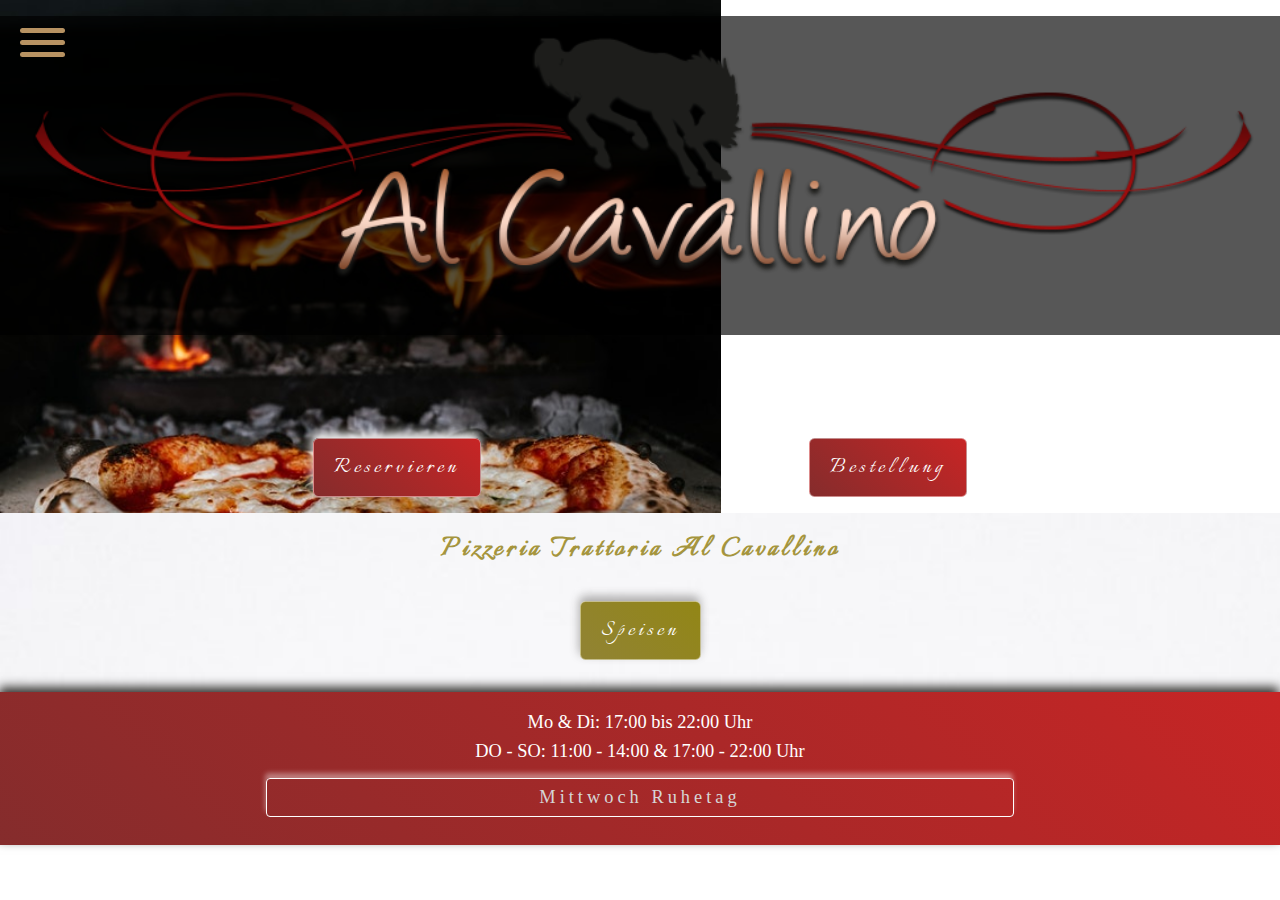
==== index.html @ 7fcdd75b "mobilnumber" ====
<!DOCTYPE html>
<html lang="en">
    <head>
        <meta charset="UTF-8" />
        <meta http-equiv="X-UA-Compatible" content="IE=edge" />
        <meta name="viewport" content="width=device-width, initial-scale=1.0" />

        <link rel="stylesheet" href="css/style.css" />
        <link rel="preconnect" href="https://fonts.googleapis.com" />
        <link rel="preconnect" href="https://fonts.gstatic.com" crossorigin />
        <link
            href="https://fonts.googleapis.com/css2?family=Italianno&display=swap"
            rel="stylesheet"
        />
        <link rel="preconnect" href="https://fonts.googleapis.com" />
        <link rel="preconnect" href="https://fonts.gstatic.com" crossorigin />
        <link
            href="https://fonts.googleapis.com/css2?family=Playfair+Display&display=swap"
            rel="stylesheet"
        />

        <title>Pizzeria Trattoria Al Cavallino</title>
    </head>
    <body>
        <div id="container">
            <header>
                <img id="logo" src="img/logo.png" alt="Company Logo" />
                <div id="menu">
                    <div id="menu-bar" onclick="menuOnClick()">
                        <div id="bar1" class="bar"></div>
                        <div id="bar2" class="bar"></div>
                        <div id="bar3" class="bar"></div>
                    </div>
                    <nav class="nav" id="nav">
                        <ul>
                            <li><a href="#">Pizzeria</a></li>
                            <li><a href="#foodMenu">Speisen</a></li>
                            <li><a href="#">Galerie</a></li>
                            <li><a href="#">Gutschein</a></li>
                            <li><a href="#">Kontakt</a></li>
                        </ul>
                    </nav>
                </div>

                <div class="menu-bg" id="menu-bg"></div>
                <div id="importantButtonsMobil">
                    <button id="reservierenBtn">Reservieren</button>
                    <button id="orderBtn">
                        <a href="tel:+43-5214-20309"></a>Bestellung
                    </button>
                </div>
            </header>
            <main>
                <section>
                    <h1>Pizzeria Trattoria Al Cavallino</h1>
                    <button id="foodMenu">Speisen</button>
                    <div class="displayNoneFood" id="foodList">
                        <!--VorSpeisen -->
                        <div id="vorSpeisen">
                            <h3 id="vorSpeisenBtn">Antipasti - Vorspeisen</h3>
                            <ul id="vorSpeisenList" class="displayNoneFood">
                                <div class="foodNamePrice">
                                    <li>Prosciutto Crudo di Parma
                                        <span>10,50&#128</span>
                                    </li>
                                    <p>Parmaschinken mit Parmesan und Oliven</p>
                                </div>
                                <div class="foodNamePrice">
                                    <li>Antipasto Italiano
                                        <span>15,50&#128</span>
                                    </li>
                                    <p>Gemischte Vorspeise (für 2 Personen)</p>
                                </div>
                                <div class="foodNamePrice">
                                    <li>Polenta dello Chef
                                        <span>9,50&#128</span>
                                    </li>
                                    <p>Polenta mit Champignons un Gorgonzolasauce</p>
                                </div>
                                <div class="foodNamePrice">
                                    <li>Caprese
                                        <span>8,50&#128</span>
                                    </li>
                                    <p>Tomaten mit Mozzarella und Basilikum</p>
                                </div>
                                <div class="foodNamePrice">
                                    <li>Bruschetta
                                        <span>5,50&#128</span>
                                    </li>
                                    <p>Getoastetes Weißbrot mit Tomatenwürfeln und Knoblauch</p>
                                </div>
                            </ul>
                        </div>

                        <!--Suppen-->

                        <div id="suppen">
                            <h3 id="suppenBtn">Zuppe - Suppen</h3>
                            <ul id="suppenList" class="displayNoneFood">
                                <div class="foodNamePrice">
                                    <li>Zuppa di Verdure
                                        <span>6,50&#128</span>
                                    </li>
                                    <p>Italienische Gemüsesuppe</p>
                                </div>
                                    
                                <div class="foodNamePrice">
                                    <li>Zuppa di Pomodoro
                                        <span>5,90&#128</span>
                                    </li>
                                    <p>Tomatencremesuppe</p>
                                </div>
                                <div class="foodNamePrice">
                                    <li>Zuppa di Funghi
                                        <span>6,50&#128</span>
                                    </li>
                                    <p>Champignoncremesuppe</p>
                                </div>
                            </ul>
                        </div>
                    </div>
                    <div id="openHours">
                        <ul>
                            <li>Mo & Di: 17:00 bis 22:00 Uhr</li>
                            <li>DO - SO: 11:00 - 14:00 & 17:00 - 22:00 Uhr</li>
                            <li id="freeDay">Mittwoch Ruhetag</li>
                        </ul>
                    </div>
                </section>
            </main>
        </div>
        <script src="app.js"></script>
    </body>
</html>
---- css/style.css ----
* {
  margin: 0;
  padding: 0;
  box-sizing: border-box;
  text-decoration: none;
}

ul {
  list-style-type: none;
}


div#container {
  display: grid;
  grid-template-columns: repeat(12, 1fr);
}

header {
  grid-column: 1/13;
  background: url('../img/header4.jpg');
  background-size: contain;
  background-repeat: no-repeat;
  background-attachment: fixed;
  height: 57vh;
  display: flex;
  flex-direction: column;
  justify-content: space-between;
}

div#importantButtonsMobil {
  display: flex;
  justify-content: space-evenly;
}

button {
  padding: 0.75rem 1.25rem;
  margin: 1rem;
  background: linear-gradient(45deg, rgb(133, 44, 44), rgb(199, 37, 37));
  color: white;
  letter-spacing: 0.25rem;
  border: solid 1px rgba(255, 255, 255, 0.466);
  box-shadow: -1px -5px 10px white;
  border-radius: 0.35rem;
  font-size: 1.65rem;
  font-weight: 500;
  font-family: 'Italianno', cursive;
  transition: all ease-in-out 0.15s;
}

button:hover {
  background: linear-gradient(45deg, rgb(163, 56, 56), rgb(224, 44, 44));
  transition: all ease-in-out 0.15s;
  transform: scale(0.95);
  cursor: pointer;
  border-radius: 0.5rem;
}

#orderBtn {
  background-color: green;
}


img#logo {
  width: 100%;
  margin-top: 1rem;
  padding: 0.5rem;
  background-color: rgba(0, 0, 0, 0.658);
}


/*--------------MENU------------*/

#menu {
  z-index: 2;
}

#menu-bar {
  width: 45px;
  height: 40px;
  margin: 2rem 0.75rem 1.25rem 1.25rem;
  cursor: pointer;
}

.bar {
  height: 5px;
  width: 100%;
  background-color: rgb(183, 146, 98);
  display: block;
  border-radius: 5px;
  transition: 0.3s ease;
  margin-top: 3px;
}

#bar1 {
  transform: translateY(-4px);
}

#bar3 {
  transform: translateY(4px);
}

.nav {
  transition: 0.3s ease;
  display: none;
}

.nav ul {
  padding: 0 1.35rem;
  
}

.nav li {
  list-style: none;
  padding: 0.65rem 0;
}

.nav li a {
  color: rgb(183, 146, 98);
  font-size: 1.25rem;
  text-decoration: none;
  font-family: 'Playfair Display', serif;
  letter-spacing: 0.15rem;
}

.nav li a:hover {
  font-weight: bold;
}

.menu-bg, #menu {
  top: 0;
  left: 0;
  position: absolute;
}

.menu-bg {
  z-index: 1;
  width: 0;
  height: 0;
  background: radial-gradient(circle, rgba(5, 5, 5, 0.836), rgba(0, 0, 0, 0.918));
  border-radius: 5%;
  transition: 0.75s ease;
  box-shadow: 2px 3px 10px rgb(20, 20, 19);
}

.change {
  display: block;
}

.change .bar {
  background-color: rgb(183, 146, 98);
}

.change #bar1 {
  transform: translateY(10px) rotateZ(-45deg);
}

.change #bar2 {
  opacity: 0;
}

.change #bar3 {
  transform: translateY(-6px) rotateZ(45deg);
}

.change-bg {
  width: 100vw;
  height: 60%;
}

/*
  MAIN <---------------------!!!---------------------->
*/

main {
  background: url('../img/main.jpg');
  grid-column: 1/13;
  background-size: cover;
}

h1 {
  text-align: center;
  margin: 1rem;
  color: rgb(165, 149, 62);
  font-size: 2rem;
  letter-spacing: 0.25rem;
  font-family: 'Italianno', cursive;
}

button#foodMenu {
  display: block;
  margin: 2rem auto;
  background: linear-gradient(45deg, rgb(145, 131, 52), rgb(146, 134, 22));
  box-shadow: -1px -5px 10px rgba(51, 50, 47, 0.384);
}


.displayNoneFood {
  display: none;
  transition: all ease-in-out 0.75s;
}

.foodNamePrice:nth-child(even){
  background: linear-gradient(45deg, rgb(204, 186, 116), rgb(168, 154, 28));
}


div#openHours {
  background: linear-gradient(45deg, rgb(133, 44, 44), rgb(199, 37, 37));
  color: white;
  padding: 1rem;
  font-size: 1.15rem;
  text-align: center;
  box-shadow: -1px -5px 10px rgb(51, 50, 47);
  position: sticky;
  width: 100vw;
}

#openHours li {
  padding: 0.25rem;
}

li#freeDay {
  border: solid 1px white;
  width: 60%;
  text-align: center;
  padding: 0.5rem;
  color: rgb(214, 214, 214);
  margin: 0.75rem auto;
  border-radius: 0.25rem;
  letter-spacing: 0.25rem ;
  box-shadow: -1px -5px 5px rgba(255, 255, 255, 0.39);
}


/*
SPEISEN---------------------------------!!---------------------->
*/

div#foodList {
  background: linear-gradient(45deg, rgba(145, 131, 52, 0.849), rgba(146, 134, 22, 0.877));
  box-shadow: -1px -5px 10px rgba(53, 52, 52, 0.61);
  margin: 1rem 0;
  color: white;
}

#foodList h3 {
  text-align: center;
  padding: 1rem;
  font-size: 1.35rem;
  letter-spacing: 0.15rem;
  cursor: pointer;
  font-weight: 400;
  border-bottom: solid 1px white;
  background: linear-gradient(45deg, rgba(0, 0, 0, 0.658), rgba(0, 0, 0, 0.733));
  transition: all ease-in-out 0.25s;
}

#foodList h3:hover {
  background: linear-gradient(45deg, rgba(0, 0, 0, 0.555), rgba(0, 0, 0, 0.616));
}

#foodList li {
  padding: 0.15rem 0.5rem;
  font-size: 1.25rem;
  display: flex;
  justify-content: space-between;
}



#foodList p {
  font-size: 1.05rem;
  font-style: italic;
  letter-spacing: 0.15rem;
  border-bottom: solid 1px white;
  padding: 0.35rem 0.75rem;
}
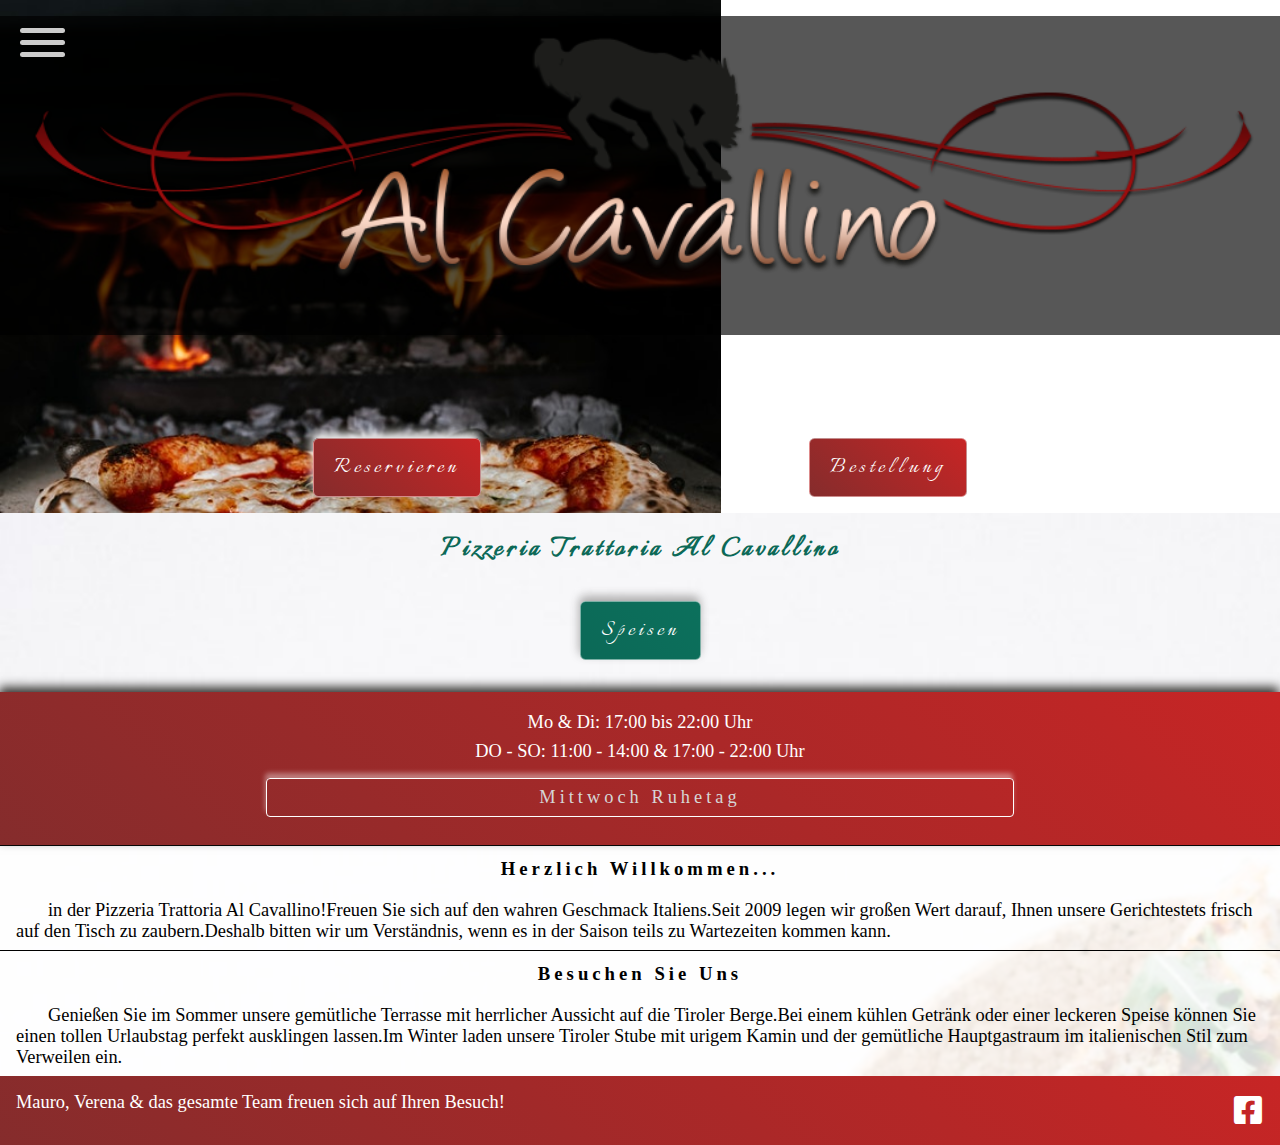
==== commit b54807f9: "new flow" ====
--- a/index.html
+++ b/index.html
@@ -1,10 +1,10 @@
 <!DOCTYPE html>
 <html lang="en">
-    <head>
         <meta charset="UTF-8" />
         <meta http-equiv="X-UA-Compatible" content="IE=edge" />
         <meta name="viewport" content="width=device-width, initial-scale=1.0" />
-
+        <!--FONT AWESOME-->
+        <link rel="stylesheet" href="assets/css/all.css">
         <link rel="stylesheet" href="css/style.css" />
         <link rel="preconnect" href="https://fonts.googleapis.com" />
         <link rel="preconnect" href="https://fonts.gstatic.com" crossorigin />
@@ -33,20 +33,20 @@
                     </div>
                     <nav class="nav" id="nav">
                         <ul>
-                            <li><a href="#">Pizzeria</a></li>
+                            <li><a href="#menu-bg">Pizzeria</a></li>
                             <li><a href="#foodMenu">Speisen</a></li>
-                            <li><a href="#">Galerie</a></li>
-                            <li><a href="#">Gutschein</a></li>
-                            <li><a href="#">Kontakt</a></li>
+                            <li><a href="gallery.html">Galerie</a></li>
+                            <li><a id="gutschein" href="#">Gutschein</a></li>
+                            <li><a href="contact.html">Kontakt</a></li>
                         </ul>
                     </nav>
                 </div>
 
                 <div class="menu-bg" id="menu-bg"></div>
                 <div id="importantButtonsMobil">
-                    <button id="reservierenBtn">Reservieren</button>
+                    <button id="reservierenBtn">                        <a href="tel:0521420309">Reservieren</a></button>
                     <button id="orderBtn">
-                        <a href="tel:+43-5214-20309"></a>Bestellung
+                        <a href="tel:0521420309">Bestellung</a>
                     </button>
                 </div>
             </header>
@@ -126,8 +126,26 @@
                             <li id="freeDay">Mittwoch Ruhetag</li>
                         </ul>
                     </div>
+                    <div id="aboutUs">
+                        <h3>Herzlich Willkommen...</h3>
+                        <p>
+                            in der Pizzeria Trattoria Al Cavallino!Freuen Sie sich auf den wahren Geschmack Italiens.Seit 2009 legen wir großen Wert darauf, Ihnen unsere Gerichtestets frisch auf den Tisch zu zaubern.Deshalb bitten wir um Verständnis, wenn es in der Saison teils zu Wartezeiten kommen kann.
+                        </p> 
+                        <h3>Besuchen Sie Uns</h3>
+                        <p>
+                            Genießen Sie im Sommer unsere gemütliche Terrasse mit herrlicher Aussicht auf die Tiroler Berge.Bei einem kühlen Getränk oder einer leckeren Speise können Sie einen tollen Urlaubstag perfekt ausklingen lassen.Im Winter laden unsere Tiroler Stube mit urigem Kamin und der gemütliche Hauptgastraum im italienischen Stil zum Verweilen ein.
+                        </p> 
+                    </div>
                 </section>
             </main>
+            <footer>
+                <div>
+                    Mauro, Verena & das gesamte Team freuen sich auf Ihren Besuch!
+                </div>
+                <div>
+                    <a href="https://www.facebook.com/alcavallino.leutasch?fref=ts"><i id="facebookLogo" class="fa-brands fa-facebook-square"></i></a>
+                </div>
+            </footer>
         </div>
         <script src="app.js"></script>
     </body>
--- a/css/style.css
+++ b/css/style.css
@@ -47,6 +47,14 @@
   transition: all ease-in-out 0.15s;
 }
 
+button a {
+  color: white;
+}
+
+button a:visited {
+  color: white;
+}
+
 button:hover {
   background: linear-gradient(45deg, rgb(163, 56, 56), rgb(224, 44, 44));
   transition: all ease-in-out 0.15s;
@@ -55,9 +63,6 @@
   border-radius: 0.5rem;
 }
 
-#orderBtn {
-  background-color: green;
-}
 
 
 img#logo {
@@ -84,7 +89,7 @@
 .bar {
   height: 5px;
   width: 100%;
-  background-color: rgb(183, 146, 98);
+  background-color: rgb(204, 204, 204);
   display: block;
   border-radius: 5px;
   transition: 0.3s ease;
@@ -115,13 +120,17 @@
 }
 
 .nav li a {
-  color: rgb(183, 146, 98);
+  color: #0c6957;
   font-size: 1.25rem;
   text-decoration: none;
   font-family: 'Playfair Display', serif;
   letter-spacing: 0.15rem;
 }
 
+nav li a#gutschein {
+  color: rgb(112, 37, 37);
+}
+
 .nav li a:hover {
   font-weight: bold;
 }
@@ -136,10 +145,9 @@
   z-index: 1;
   width: 0;
   height: 0;
-  background: radial-gradient(circle, rgba(5, 5, 5, 0.836), rgba(0, 0, 0, 0.918));
-  border-radius: 5%;
-  transition: 0.75s ease;
-  box-shadow: 2px 3px 10px rgb(20, 20, 19);
+  background: radial-gradient(circle, rgba(243, 243, 243, 0.836), rgba(204, 203, 203, 0.918));
+  transition: 0.35s ease;
+  box-shadow: 2px 3px 10px rgb(187, 187, 187);
 }
 
 .change {
@@ -147,7 +155,7 @@
 }
 
 .change .bar {
-  background-color: rgb(183, 146, 98);
+  background-color: rgb(112, 37, 37);
 }
 
 .change #bar1 {
@@ -180,7 +188,7 @@
 h1 {
   text-align: center;
   margin: 1rem;
-  color: rgb(165, 149, 62);
+  color: #0c6957;
   font-size: 2rem;
   letter-spacing: 0.25rem;
   font-family: 'Italianno', cursive;
@@ -189,18 +197,18 @@
 button#foodMenu {
   display: block;
   margin: 2rem auto;
-  background: linear-gradient(45deg, rgb(145, 131, 52), rgb(146, 134, 22));
+  background: linear-gradient(45deg, #0c6957, #0C705C);
   box-shadow: -1px -5px 10px rgba(51, 50, 47, 0.384);
 }
 
 
 .displayNoneFood {
   display: none;
-  transition: all ease-in-out 0.75s;
-}
-
-.foodNamePrice:nth-child(even){
-  background: linear-gradient(45deg, rgb(204, 186, 116), rgb(168, 154, 28));
+ 
+}
+
+.foodNamePrice{
+  background: linear-gradient(45deg,#1c5f52, #128d75);
 }
 
 
@@ -231,16 +239,39 @@
   box-shadow: -1px -5px 5px rgba(255, 255, 255, 0.39);
 }
 
+/*------------------Herzlich Wilkommen-----------------*/
+
+div#aboutUs{
+  background-color: rgba(255, 255, 255, 0.842);
+}
+
+div#aboutUs h3 {
+  text-align: center;
+  padding: 0.75rem;
+  letter-spacing: 0.25rem;
+  border-top: solid 1px black;
+}
+
+div#aboutUs p {
+  padding: 0.5rem 1rem;
+  font-size: 1.15rem;
+  text-indent: 2rem;
+
+}
+
+
+
 
 /*
 SPEISEN---------------------------------!!---------------------->
 */
 
 div#foodList {
-  background: linear-gradient(45deg, rgba(145, 131, 52, 0.849), rgba(146, 134, 22, 0.877));
+  background: linear-gradient(45deg, #22413b, #0C6957);
   box-shadow: -1px -5px 10px rgba(53, 52, 52, 0.61);
   margin: 1rem 0;
   color: white;
+  
 }
 
 #foodList h3 {
@@ -251,12 +282,11 @@
   cursor: pointer;
   font-weight: 400;
   border-bottom: solid 1px white;
-  background: linear-gradient(45deg, rgba(0, 0, 0, 0.658), rgba(0, 0, 0, 0.733));
   transition: all ease-in-out 0.25s;
 }
 
 #foodList h3:hover {
-  background: linear-gradient(45deg, rgba(0, 0, 0, 0.555), rgba(0, 0, 0, 0.616));
+  background: linear-gradient(45deg, #37665d, #107e68);
 }
 
 #foodList li {
@@ -275,3 +305,35 @@
   border-bottom: solid 1px white;
   padding: 0.35rem 0.75rem;
 }
+
+#vorSpeisenList, #suppenList {
+  border-top: solid 2px white;
+}
+
+/*-------------FOOTER START-----------------*/
+
+footer {
+  grid-column: 1/13;
+  background: linear-gradient(45deg, rgb(133, 44, 44), rgb(199, 37, 37));
+  color: white;
+  font-size: 1.15rem;
+  display: flex;
+  justify-content: space-between;
+  padding: 1rem 1rem;
+}
+
+i#facebookLogo {
+  font-size: 2rem;
+  padding: 0.15rem;
+  text-align: center;
+}
+
+a {
+  color: white;
+}
+
+i#facebookLogo:hover {
+  transform: scale(0.975);
+  transition: all ease-in-out 0.15s;
+}
+
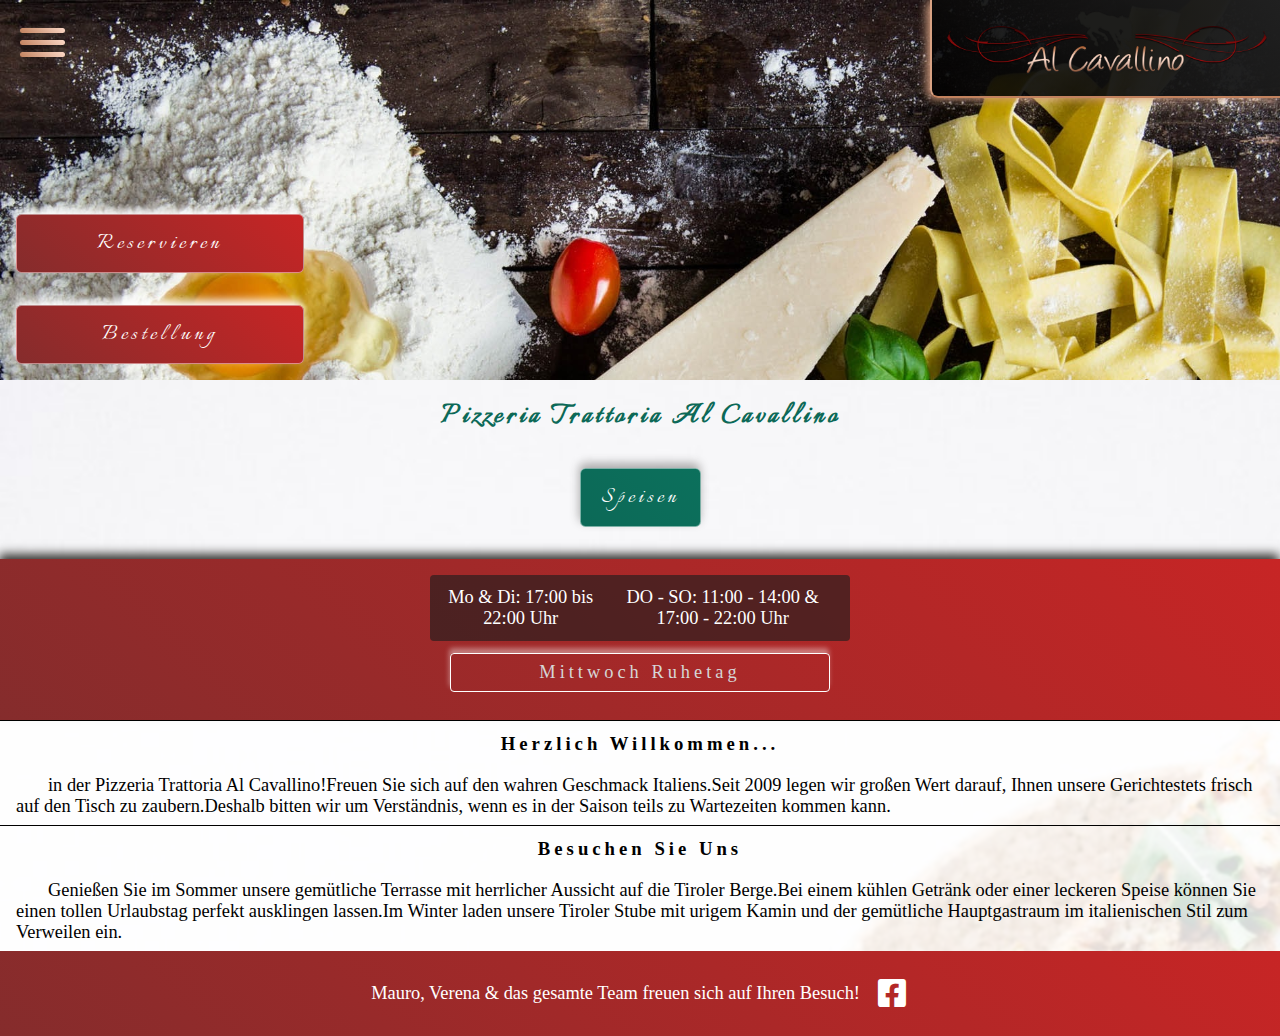
==== commit 3c1015af: "media 768px is ready" ====
--- a/index.html
+++ b/index.html
@@ -32,11 +32,11 @@
                         <div id="bar3" class="bar"></div>
                     </div>
                     <nav class="nav" id="nav">
-                        <ul>
+                        <ul id="menu-list">
                             <li><a href="#menu-bg">Pizzeria</a></li>
                             <li><a href="#foodMenu">Speisen</a></li>
                             <li><a href="gallery.html">Galerie</a></li>
-                            <li><a id="gutschein" href="#">Gutschein</a></li>
+                            <li><a id="gutschein" href="gutschein.html">Gutschein</a></li>
                             <li><a href="contact.html">Kontakt</a></li>
                         </ul>
                     </nav>
@@ -120,11 +120,12 @@
                         </div>
                     </div>
                     <div id="openHours">
-                        <ul>
+                        <ul id="openHoursUl">
                             <li>Mo & Di: 17:00 bis 22:00 Uhr</li>
                             <li>DO - SO: 11:00 - 14:00 & 17:00 - 22:00 Uhr</li>
-                            <li id="freeDay">Mittwoch Ruhetag</li>
+                            
                         </ul>
+                        <p id="freeDay">Mittwoch Ruhetag</p>
                     </div>
                     <div id="aboutUs">
                         <h3>Herzlich Willkommen...</h3>
@@ -139,7 +140,7 @@
                 </section>
             </main>
             <footer>
-                <div>
+                <div id="LastMessage">
                     Mauro, Verena & das gesamte Team freuen sich auf Ihren Besuch!
                 </div>
                 <div>
--- a/css/style.css
+++ b/css/style.css
@@ -3,6 +3,15 @@
   padding: 0;
   box-sizing: border-box;
   text-decoration: none;
+}
+
+html {
+  background-color: #000000;
+}
+
+body {
+
+  margin: 0 auto;
 }
 
 ul {
@@ -89,7 +98,7 @@
 .bar {
   height: 5px;
   width: 100%;
-  background-color: rgb(204, 204, 204);
+  background: linear-gradient(45deg, rgb(194 130 94), rgb(251 216 199));
   display: block;
   border-radius: 5px;
   transition: 0.3s ease;
@@ -120,7 +129,7 @@
 }
 
 .nav li a {
-  color: #0c6957;
+  color: white;
   font-size: 1.25rem;
   text-decoration: none;
   font-family: 'Playfair Display', serif;
@@ -128,7 +137,7 @@
 }
 
 nav li a#gutschein {
-  color: rgb(112, 37, 37);
+  color: rgb(181, 61, 61);
 }
 
 .nav li a:hover {
@@ -137,7 +146,6 @@
 
 .menu-bg, #menu {
   top: 0;
-  left: 0;
   position: absolute;
 }
 
@@ -145,7 +153,7 @@
   z-index: 1;
   width: 0;
   height: 0;
-  background: radial-gradient(circle, rgba(243, 243, 243, 0.836), rgba(204, 203, 203, 0.918));
+  background: radial-gradient(circle, rgba(61, 61, 61, 0.836), rgba(0, 0, 0, 0.918));
   transition: 0.35s ease;
   box-shadow: 2px 3px 10px rgb(187, 187, 187);
 }
@@ -219,17 +227,16 @@
   font-size: 1.15rem;
   text-align: center;
   box-shadow: -1px -5px 10px rgb(51, 50, 47);
-  position: sticky;
-  width: 100vw;
 }
 
 #openHours li {
   padding: 0.25rem;
 }
 
-li#freeDay {
+p#freeDay {
   border: solid 1px white;
   width: 60%;
+  max-width: 380px;
   text-align: center;
   padding: 0.5rem;
   color: rgb(214, 214, 214);
@@ -337,3 +344,121 @@
   transition: all ease-in-out 0.15s;
 }
 
+/*GUTSCHEIN*/
+
+h5{
+  padding: 1rem;
+}
+
+img#gutscheinImg {
+  width: 100%;
+  display: block;
+  margin: 1rem auto;
+  max-width: 500px;
+
+}
+
+/*-----------Media Query - 576px */
+
+@media (min-width: 576px) {
+
+  header{
+    background-size: cover;
+  }
+  
+}
+
+/*-------------Media Query - 768px */
+
+@media (min-width: 769px){
+
+  header{
+   
+    width: 100%;
+    height: auto;
+    background: url('../img/header5.jpg');
+    background-size: cover;
+    background-attachment:  fixed;
+    min-height: 380px;
+  
+  }
+  
+  img#logo{
+    background: linear-gradient(45deg, rgba(0, 0, 0, 0.87),rgb(32, 32, 32));
+    max-width: 350px;
+    display: block;
+    margin-right: 0;
+    margin-left: auto;
+    border-left: solid 2px rgb(216, 162, 131);
+    border-bottom: solid 2px rgb(194 130 94);
+    border-bottom-left-radius: 0.5rem;
+    box-shadow: -3px 1px 10px rgb(216, 162, 131);
+    }
+  
+  div#menu{
+    width: 100%;
+    left: 0;
+    position: absolute;
+
+  }
+
+
+
+  nav ul{
+    display: flex;
+    justify-content: space-around;
+    background: linear-gradient(45deg, rgba(0, 0, 0, 0.87),rgb(32, 32, 32));
+    box-shadow: -3px 1px 10px rgb(216, 162, 131);
+  }
+
+  #menu-list{
+    border-top: solid 2px rgb(216, 162, 131);
+    border-bottom: solid 2px rgb(194 130 94);
+    padding: 0.75rem;
+
+  }
+
+
+  img#logo {
+    margin-top: 0rem;
+  }
+
+  ul#openHoursUl {
+    display: flex;
+    justify-content: space-evenly;
+    background-color: rgba(31, 30, 30, 0.644);
+    border-radius: 0.25rem;
+    max-width: 420px;
+    margin: 0 auto;
+    padding: 0.5rem;
+  }
+
+  .change-bg {
+    display: none;
+
+  }
+
+  /*----------BUTTONS-------------*/
+
+  div#importantButtonsMobil {
+    display: flex;
+    flex-direction: column;
+    width: 25%;
+
+}
+
+  /*-----Footer -----*/
+
+  footer{
+    justify-content: center;
+  }
+
+  footer > div {
+    padding: 0.5rem;
+  }
+
+  div#LastMessage{
+    align-self: center;
+
+  }
+}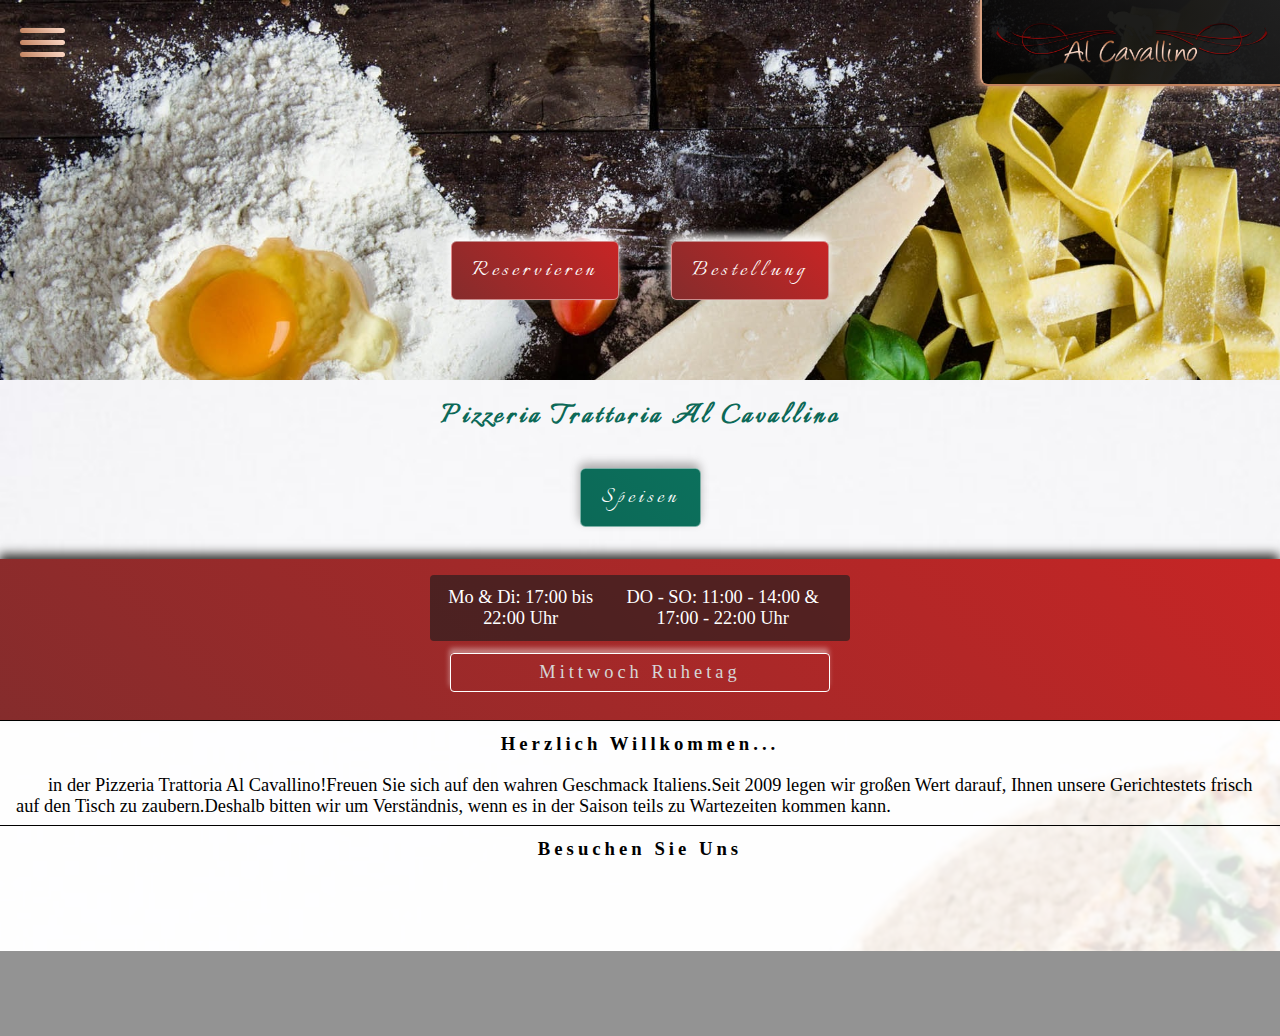
==== commit 354483b3: "effect" ====
--- a/index.html
+++ b/index.html
@@ -5,8 +5,11 @@
         <meta name="viewport" content="width=device-width, initial-scale=1.0" />
         <!--FONT AWESOME-->
         <link rel="stylesheet" href="assets/css/all.css">
+        <meta name="description" content="Pizzeria Trattoria, Al Cavallino, Leutasch, Seefeld">
+        <meta name="keywords" content="Pizza, Pizza bestellen, Lieferservice, Essen bestellen, Seefeld, Seefeld.com, Iphone">
         <link rel="stylesheet" href="css/style.css" />
         <link rel="preconnect" href="https://fonts.googleapis.com" />
+        <meta name="author" content="David Lippai">
         <link rel="preconnect" href="https://fonts.gstatic.com" crossorigin />
         <link
             href="https://fonts.googleapis.com/css2?family=Italianno&display=swap"
@@ -18,6 +21,7 @@
             href="https://fonts.googleapis.com/css2?family=Playfair+Display&display=swap"
             rel="stylesheet"
         />
+        
 
         <title>Pizzeria Trattoria Al Cavallino</title>
     </head>
@@ -56,7 +60,7 @@
                     <button id="foodMenu">Speisen</button>
                     <div class="displayNoneFood" id="foodList">
                         <!--VorSpeisen -->
-                        <div id="vorSpeisen">
+                        <div id="vorSpeisen" class="fade-in">
                             <h3 id="vorSpeisenBtn">Antipasti - Vorspeisen</h3>
                             <ul id="vorSpeisenList" class="displayNoneFood">
                                 <div class="foodNamePrice">
@@ -94,7 +98,7 @@
 
                         <!--Suppen-->
 
-                        <div id="suppen">
+                        <div id="suppen" class="fade-in">
                             <h3 id="suppenBtn">Zuppe - Suppen</h3>
                             <ul id="suppenList" class="displayNoneFood">
                                 <div class="foodNamePrice">
@@ -129,17 +133,17 @@
                     </div>
                     <div id="aboutUs">
                         <h3>Herzlich Willkommen...</h3>
-                        <p>
+                        <p class="fade-in">
                             in der Pizzeria Trattoria Al Cavallino!Freuen Sie sich auf den wahren Geschmack Italiens.Seit 2009 legen wir großen Wert darauf, Ihnen unsere Gerichtestets frisch auf den Tisch zu zaubern.Deshalb bitten wir um Verständnis, wenn es in der Saison teils zu Wartezeiten kommen kann.
                         </p> 
                         <h3>Besuchen Sie Uns</h3>
-                        <p>
+                        <p class="fade-in">
                             Genießen Sie im Sommer unsere gemütliche Terrasse mit herrlicher Aussicht auf die Tiroler Berge.Bei einem kühlen Getränk oder einer leckeren Speise können Sie einen tollen Urlaubstag perfekt ausklingen lassen.Im Winter laden unsere Tiroler Stube mit urigem Kamin und der gemütliche Hauptgastraum im italienischen Stil zum Verweilen ein.
                         </p> 
                     </div>
                 </section>
             </main>
-            <footer>
+            <footer class="fade-in">
                 <div id="LastMessage">
                     Mauro, Verena & das gesamte Team freuen sich auf Ihren Besuch!
                 </div>
@@ -149,5 +153,6 @@
             </footer>
         </div>
         <script src="app.js"></script>
+
     </body>
 </html>
--- a/css/style.css
+++ b/css/style.css
@@ -6,7 +6,7 @@
 }
 
 html {
-  background-color: #000000;
+  background-color: #0000006c;
 }
 
 body {
@@ -329,6 +329,28 @@
   padding: 1rem 1rem;
 }
 
+
+/*---------EFFECTS*/
+.fade-in {
+  opacity: 0;
+  transition: opacity 250ms ease-in;
+}
+
+.fade-in.appear {
+  opacity: 1;
+}
+
+.from-left {
+  grid-column: 2/3;
+  transform: translateX(-50%);
+}
+
+.from-right {
+  grid-column: 3/4;
+  transform: translateX(-50%);
+}
+
+
 i#facebookLogo {
   font-size: 2rem;
   padding: 0.15rem;
@@ -380,12 +402,12 @@
     background-size: cover;
     background-attachment:  fixed;
     min-height: 380px;
-  
+    
   }
   
   img#logo{
     background: linear-gradient(45deg, rgba(0, 0, 0, 0.87),rgb(32, 32, 32));
-    max-width: 350px;
+    max-width: 300px;
     display: block;
     margin-right: 0;
     margin-left: auto;
@@ -443,9 +465,29 @@
   div#importantButtonsMobil {
     display: flex;
     flex-direction: column;
-    width: 25%;
-
-}
+    width: 35%;
+    margin: 0rem auto 4rem;
+    flex-direction: row;
+
+
+}
+
+  button#foodMenu {
+    animation: shining 2.5s linear infinite;
+    transition: all ease-in-out 0.25s;
+  }
+
+  @keyframes shining {
+    0% {background:#0C705C}
+    33% {background:#0f977c}
+    66% {background:#0C705C}
+    100% {background:#0C705C}
+  }
+
+  div#foodList {
+    max-width: 768px;
+    margin:1rem auto;
+  }
 
   /*-----Footer -----*/
 
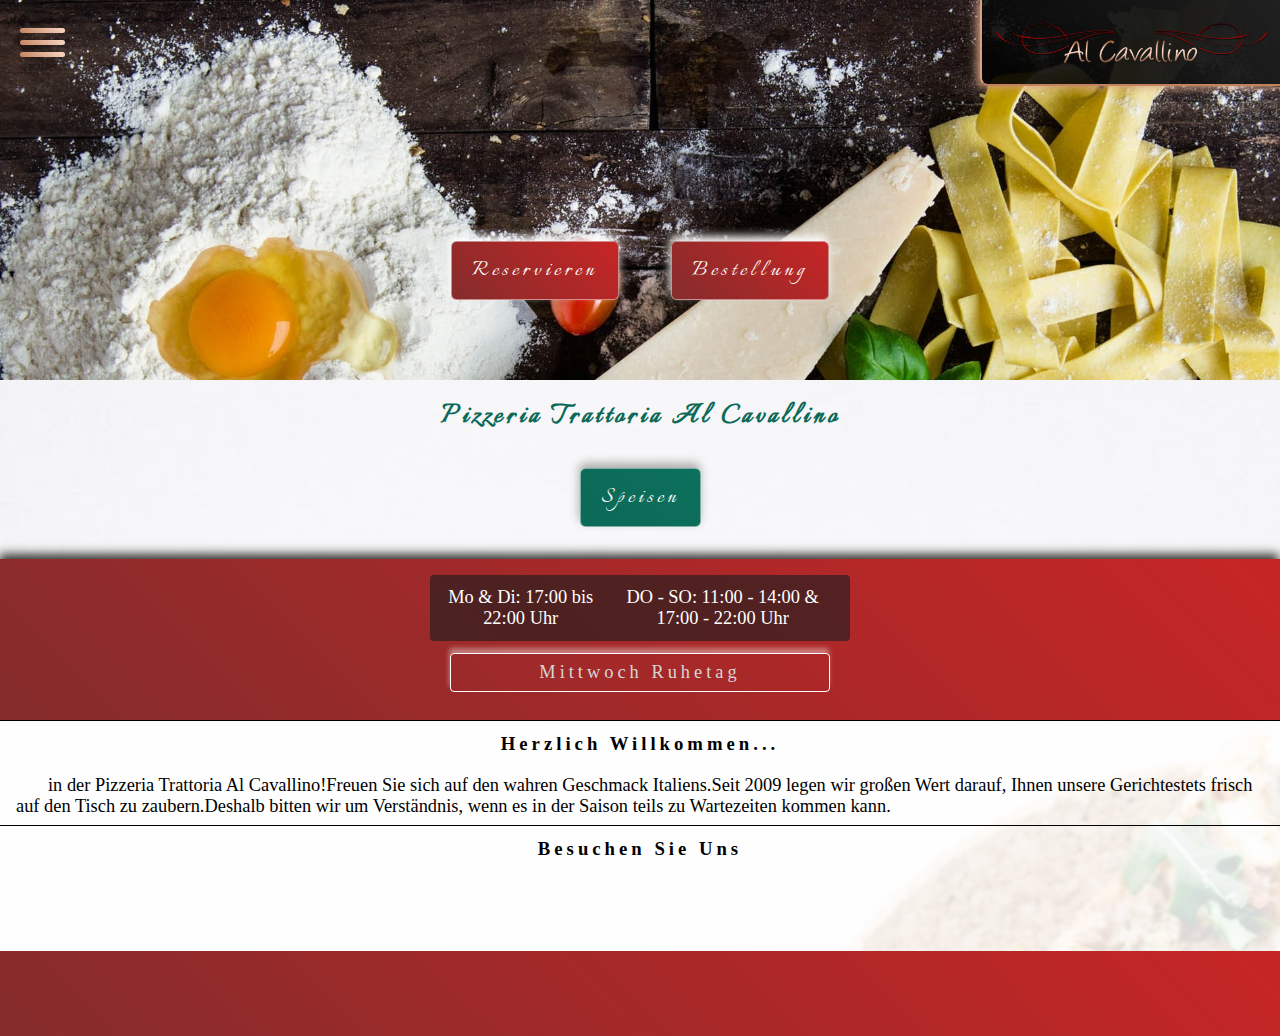
==== commit d23384ed: "fade-in" ====
--- a/index.html
+++ b/index.html
@@ -143,12 +143,12 @@
                     </div>
                 </section>
             </main>
-            <footer class="fade-in">
-                <div id="LastMessage">
+            <footer>
+                <div id="LastMessage" class="fade-in">
                     Mauro, Verena & das gesamte Team freuen sich auf Ihren Besuch!
                 </div>
                 <div>
-                    <a href="https://www.facebook.com/alcavallino.leutasch?fref=ts"><i id="facebookLogo" class="fa-brands fa-facebook-square"></i></a>
+                    <a href="https://www.facebook.com/alcavallino.leutasch?fref=ts"><i id="facebookLogo" class="fa-brands fa-facebook-square fade-in"></i></a>
                 </div>
             </footer>
         </div>
